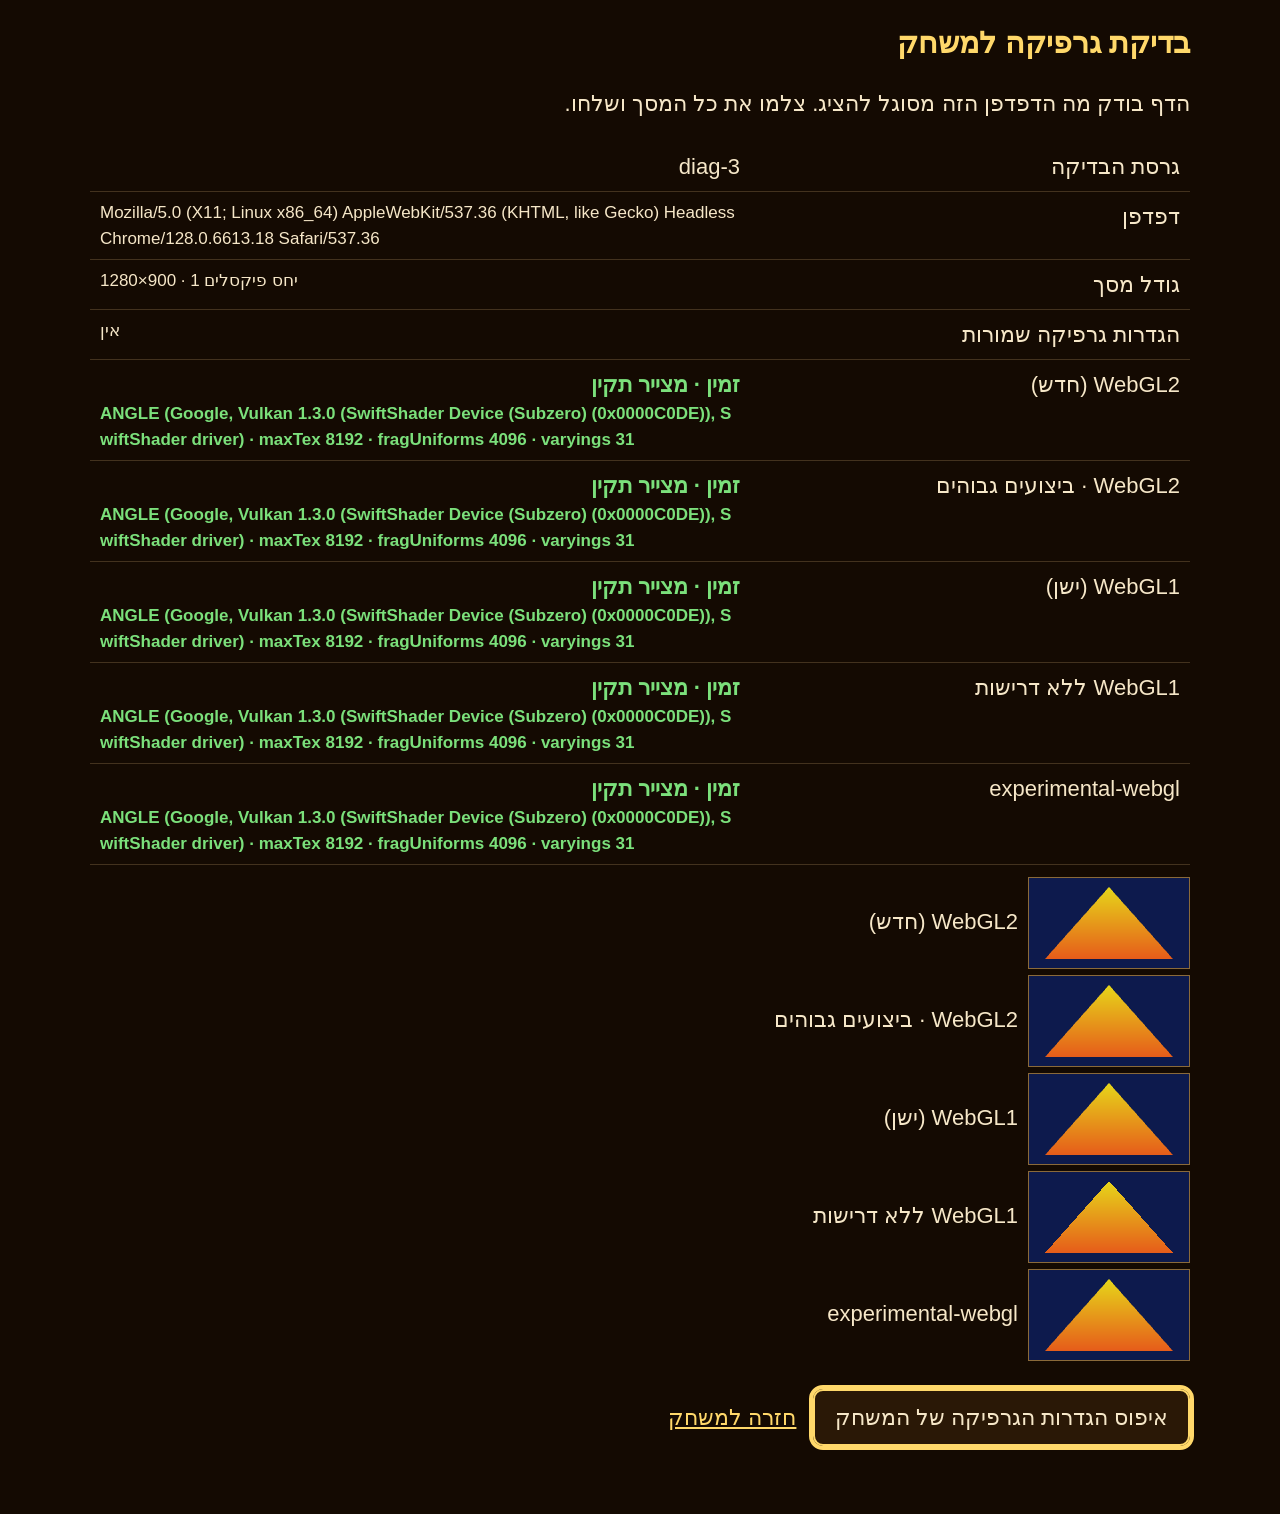
==== diag.html @ bcde0ee9 "Graphics diagnostic page; consoles jump to safe mode after one crash; detailed WebGL error - diag.ht" ====
<!doctype html>
<html lang="he" dir="rtl">
<head>
<meta charset="utf-8">
<meta name="viewport" content="width=device-width, initial-scale=1">
<title>בדיקת גרפיקה</title>
<style>
  :root { --bg: #140a02; --fg: #f6e7c8; --ok: #7be07b; --bad: #ff7a6a; --gold: #ffd86a; }
  html, body { margin: 0; background: var(--bg); color: var(--fg); font: 22px/1.5 Arial, sans-serif; }
  main { max-width: 1100px; margin: 0 auto; padding: 20px 16px 40px; }
  h1 { color: var(--gold); font-size: 30px; margin: 0 0 8px; }
  table { width: 100%; border-collapse: collapse; margin: 12px 0; }
  td { padding: 8px 10px; border-bottom: 1px solid rgba(255, 210, 140, .2); vertical-align: top; }
  td:first-child { width: 40%; }
  .ok { color: var(--ok); font-weight: bold; } .bad { color: var(--bad); font-weight: bold; }
  .ltr { direction: ltr; text-align: left; font-size: 17px; word-break: break-all; }
  canvas { width: 160px; height: 90px; border: 1px solid #8a6a3a; margin-left: 10px; vertical-align: middle; background: #000; }
  button { font: inherit; padding: 10px 20px; border-radius: 10px; border: 2px solid var(--gold); background: #2a1806; color: var(--fg); margin: 6px 0 6px 10px; }
  button:focus { outline: 4px solid var(--gold); }
  a { color: var(--gold); }
</style>
</head>
<body>
<main>
  <h1>בדיקת גרפיקה למשחק</h1>
  <p>הדף בודק מה הדפדפן הזה מסוגל להציג. צלמו את כל המסך ושלחו.</p>
  <table id="out"><tbody></tbody></table>
  <div id="views"></div>
  <p>
    <button id="reset" type="button">איפוס הגדרות הגרפיקה של המשחק</button>
    <a href="./">חזרה למשחק</a>
  </p>
  <p id="done"></p>
</main>
<script>
(function () {
  const VERSION = 'diag-3';
  const tb = document.querySelector('#out tbody');
  const row = (k, v, cls) => { const tr = document.createElement('tr'); tr.innerHTML = '<td></td><td></td>'; tr.children[0].textContent = k; tr.children[1].textContent = v; if (cls) tr.children[1].className = cls; tb.appendChild(tr); return tr; };
  row('גרסת הבדיקה', VERSION);
  row('דפדפן', navigator.userAgent, 'ltr');
  row('גודל מסך', innerWidth + '×' + innerHeight + ' · יחס פיקסלים ' + devicePixelRatio, 'ltr');
  let saved = [];
  try { for (let i = 0; i < localStorage.length; i++) { const k = localStorage.key(i); if (/lowMem|safeLevel/.test(k)) saved.push(k.replace('blackPyramid.', '') + '=' + localStorage.getItem(k)); } } catch (e) { saved = ['אין גישה לאחסון']; }
  row('הגדרות גרפיקה שמורות', saved.join(' · ') || 'אין', 'ltr');

  function tryCtx(type, opts) {
    const c = document.createElement('canvas'); c.width = 160; c.height = 90;
    let reason = '';
    c.addEventListener('webglcontextcreationerror', (e) => { reason = e.statusMessage || 'creation error'; }, false);
    let gl = null;
    try { gl = c.getContext(type, opts); } catch (e) { reason = String(e && e.message || e); }
    return { c, gl, reason };
  }
  function info(gl) {
    try {
      const d = gl.getExtension('WEBGL_debug_renderer_info');
      return (d ? gl.getParameter(d.UNMASKED_RENDERER_WEBGL) : gl.getParameter(gl.RENDERER)) + ' · maxTex ' + gl.getParameter(gl.MAX_TEXTURE_SIZE) + ' · fragUniforms ' + gl.getParameter(gl.MAX_FRAGMENT_UNIFORM_VECTORS) + ' · varyings ' + gl.getParameter(gl.MAX_VARYING_VECTORS);
    } catch (e) { return '?'; }
  }
  // draw a test triangle with a shader to prove the GPU really draws
  function drawTest(gl, c, label) {
    try {
      const vs = gl.createShader(gl.VERTEX_SHADER); gl.shaderSource(vs, 'attribute vec2 p; varying vec2 v; void main(){ v = p; gl_Position = vec4(p, 0.0, 1.0); }'); gl.compileShader(vs);
      const fs = gl.createShader(gl.FRAGMENT_SHADER); gl.shaderSource(fs, 'precision mediump float; varying vec2 v; void main(){ gl_FragColor = vec4(0.9, 0.6 + 0.3 * v.y, 0.1, 1.0); }'); gl.compileShader(fs);
      const pr = gl.createProgram(); gl.attachShader(pr, vs); gl.attachShader(pr, fs); gl.linkProgram(pr);
      if (!gl.getProgramParameter(pr, gl.LINK_STATUS)) return 'שיידר נכשל: ' + gl.getProgramInfoLog(pr);
      gl.useProgram(pr);
      const b = gl.createBuffer(); gl.bindBuffer(gl.ARRAY_BUFFER, b);
      gl.bufferData(gl.ARRAY_BUFFER, new Float32Array([-0.8, -0.8, 0.8, -0.8, 0, 0.8]), gl.STATIC_DRAW);
      const loc = gl.getAttribLocation(pr, 'p'); gl.enableVertexAttribArray(loc); gl.vertexAttribPointer(loc, 2, gl.FLOAT, false, 0, 0);
      gl.clearColor(0.05, 0.1, 0.3, 1); gl.clear(gl.COLOR_BUFFER_BIT); gl.drawArrays(gl.TRIANGLES, 0, 3);
      const px = new Uint8Array(4); gl.readPixels(80, 45, 1, 1, gl.RGBA, gl.UNSIGNED_BYTE, px);
      const v = document.createElement('div'); v.style.margin = '6px 0'; v.appendChild(c); v.appendChild(document.createTextNode(label)); document.getElementById('views').appendChild(v);
      return px[0] > 150 && px[2] < 100 ? 'מצייר תקין' : 'צבע שגוי: ' + px.join(',');
    } catch (e) { return 'שגיאה: ' + (e && e.message || e); }
  }
  const tests = [
    ['WebGL2 (חדש)', 'webgl2', {}],
    ['WebGL2 · ביצועים גבוהים', 'webgl2', { powerPreference: 'high-performance' }],
    ['WebGL1 (ישן)', 'webgl', {}],
    ['WebGL1 ללא דרישות', 'webgl', { failIfMajorPerformanceCaveat: false, powerPreference: 'default', antialias: false }],
    ['experimental-webgl', 'experimental-webgl', {}],
  ];
  for (const [name, type, opts] of tests) {
    const r = tryCtx(type, opts);
    if (!r.gl) { row(name, 'לא זמין' + (r.reason ? ' — ' + r.reason : ''), 'bad'); continue; }
    const d = drawTest(r.gl, r.c, name);
    const tr = row(name, 'זמין · ' + d, d === 'מצייר תקין' ? 'ok' : 'bad');
    const s = document.createElement('div'); s.className = 'ltr'; s.textContent = info(r.gl); tr.children[1].appendChild(s);
  }
  document.getElementById('reset').onclick = () => {
    try { Object.keys(localStorage).filter((k) => /lowMem|safeLevel/.test(k)).forEach((k) => localStorage.removeItem(k)); } catch (e) { /* ignore */ }
    document.getElementById('done').textContent = 'ההגדרות אופסו.';
  };
  document.getElementById('reset').focus({ preventScroll: true }); scrollTo(0, 0);
})();
</script>
</body>
</html>
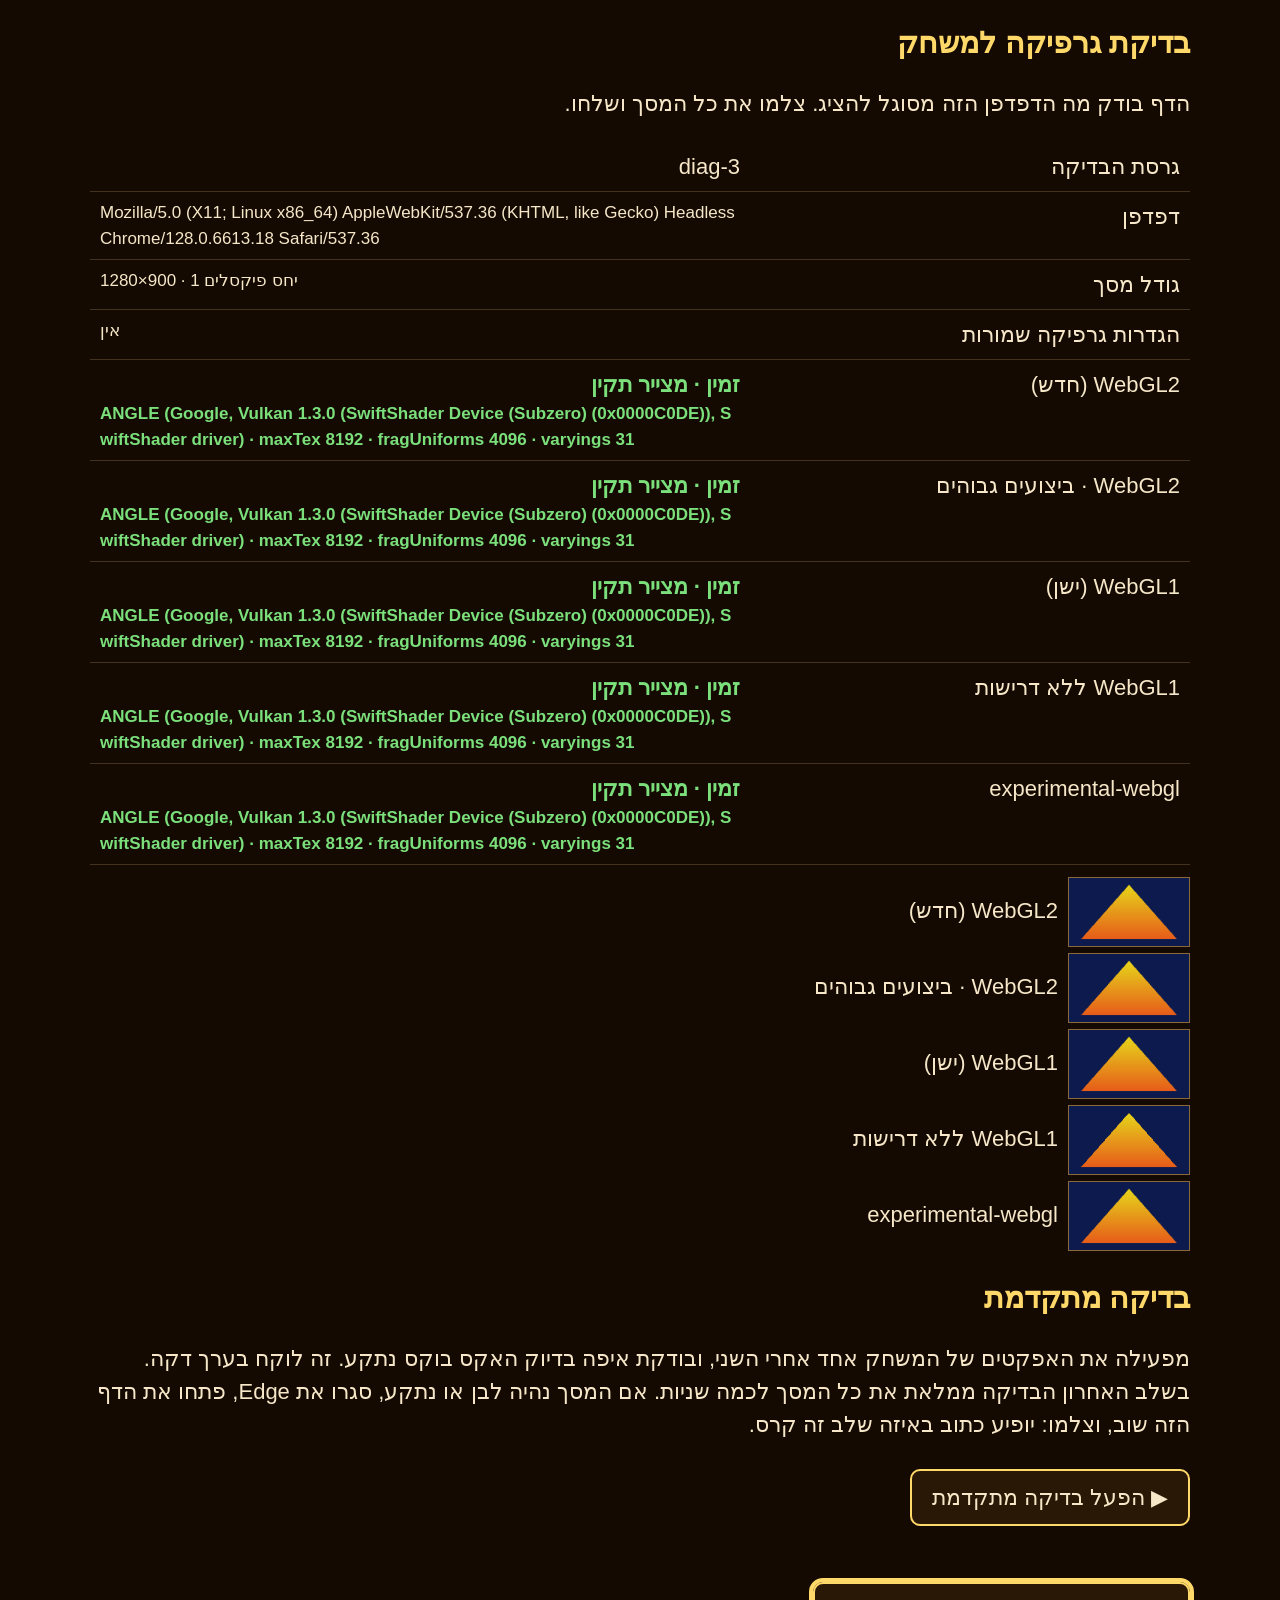
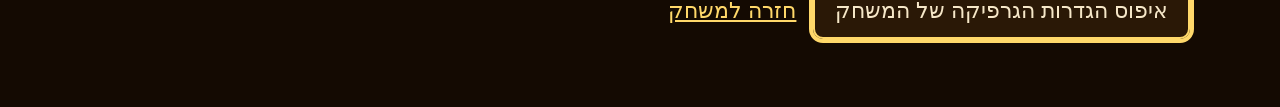
==== commit 1eae1cd3: "diag.html: step-by-step GPU test of the game's features (records the step that crashes) Co-Authored-" ====
--- a/diag.html
+++ b/diag.html
@@ -14,11 +14,14 @@
   td:first-child { width: 40%; }
   .ok { color: var(--ok); font-weight: bold; } .bad { color: var(--bad); font-weight: bold; }
   .ltr { direction: ltr; text-align: left; font-size: 17px; word-break: break-all; }
-  canvas { width: 160px; height: 90px; border: 1px solid #8a6a3a; margin-left: 10px; vertical-align: middle; background: #000; }
+  #views canvas { width: 120px; height: 68px; border: 1px solid #8a6a3a; margin-left: 10px; vertical-align: middle; background: #000; }
   button { font: inherit; padding: 10px 20px; border-radius: 10px; border: 2px solid var(--gold); background: #2a1806; color: var(--fg); margin: 6px 0 6px 10px; }
   button:focus { outline: 4px solid var(--gold); }
   a { color: var(--gold); }
 </style>
+<script type="importmap">
+{ "imports": { "three": "./vendor/three/build/three.module.js", "three/addons/": "./vendor/three/addons/" } }
+</script>
 </head>
 <body>
 <main>
@@ -26,6 +29,11 @@
   <p>הדף בודק מה הדפדפן הזה מסוגל להציג. צלמו את כל המסך ושלחו.</p>
   <table id="out"><tbody></tbody></table>
   <div id="views"></div>
+  <h1 style="margin-top:24px">בדיקה מתקדמת</h1>
+  <p>מפעילה את האפקטים של המשחק אחד אחרי השני, ובודקת איפה בדיוק האקס בוקס נתקע. זה לוקח בערך דקה. בשלב האחרון הבדיקה ממלאת את כל המסך לכמה שניות. אם המסך נהיה לבן או נתקע, סגרו את Edge, פתחו את הדף הזה שוב, וצלמו: יופיע כתוב באיזה שלב זה קרס.</p>
+  <p><button id="run" type="button">▶ הפעל בדיקה מתקדמת</button></p>
+  <table id="adv"><tbody></tbody></table>
+  <div id="adv-view"></div>
   <p>
     <button id="reset" type="button">איפוס הגדרות הגרפיקה של המשחק</button>
     <a href="./">חזרה למשחק</a>
@@ -96,5 +104,6 @@
   document.getElementById('reset').focus({ preventScroll: true }); scrollTo(0, 0);
 })();
 </script>
+<script type="module" src="src/diag-gpu.js"></script>
 </body>
 </html>
